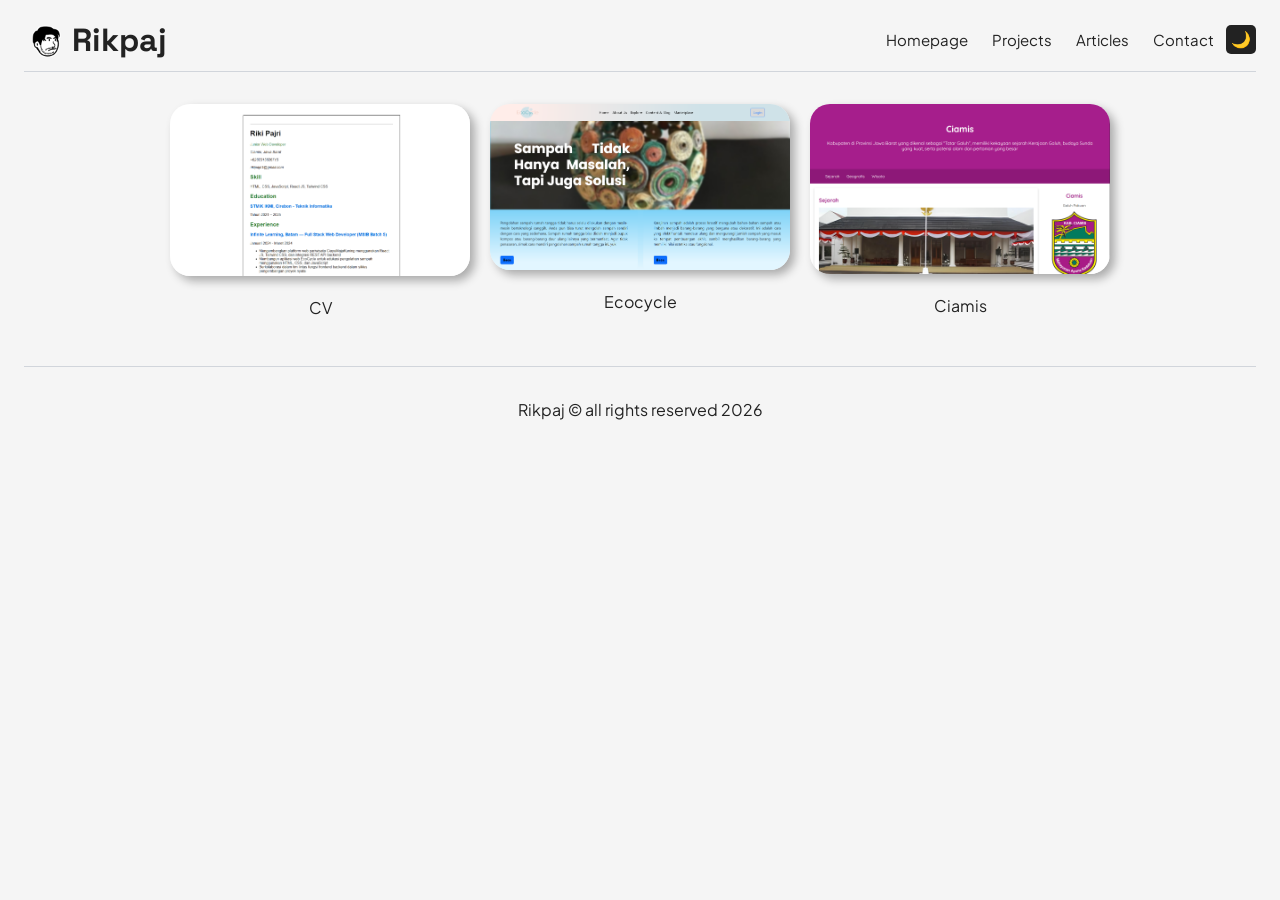
==== Projects.html @ d843d767 "Initial commit Created from https://vercel.com/new" ====
<!doctype html>
<html lang="id">
  <head>
    <meta charset="UTF-8" />
    <meta name="viewport" content="width=device-width, initial-scale=1.0" />

    <!-- Google font 1 -->
    <link rel="preconnect" href="https://fonts.googleapis.com" />
    <link rel="preconnect" href="https://fonts.gstatic.com" crossorigin />
    <link
      href="https://fonts.googleapis.com/css2?family=Space+Grotesk:wght@300..700&display=swap"
      rel="stylesheet"
    />
    <!-- Google font 2 -->
    <link rel="preconnect" href="https://fonts.googleapis.com" />
    <link rel="preconnect" href="https://fonts.gstatic.com" crossorigin />
    <link
      href="https://fonts.googleapis.com/css2?family=Plus+Jakarta+Sans:ital,wght@0,200..800;1,200..800&display=swap"
      rel="stylesheet"
    />

    <title>Projects | Personal Portfolio</title>
    <link rel="stylesheet" href="/styles/styles.css" />
  </head>
  <body>
    <header>
      <img src="/img/image.png" alt="logo" />
      <span class="logo"> Rikpaj </span>
      <nav>
        <ul>
          <li><a href="/index.html">Homepage</a></li>
          <li><a href="/Projects.html">Projects</a></li>
          <li><a href="/Articles.html">Articles</a></li>
          <li><a href="/Contact.html">Contact</a></li>
        </ul>
      </nav>

      <!-- dark mode -->
      <button id="theme-toggle">🌙</button>
    </header>

    <!-- main content-->
    <main >
      <div class="wadahkartu">
      <section class="kartu">
        <a href="https://cvrikpaj.vercel.app/" target="_blank">
          <img src="/img/CV.png" alt="logo"
        /></a>
        <p>CV</p>
      </section>
      <section class="kartu">
        <a href="https://ecocycle-inky.vercel.app/" target="_blank">
          <img src="/img/Ecocycle.png" alt="logo"
        /></a>
        <p>Ecocycle</p>
      </section>
      <section class="kartu">
        <a href="https://ciamis.vercel.app/" target="_blank">
          <img src="/img/Ciamis.png" alt="logo"
        /></a>
        <p>Ciamis</p>
        </div>
      </section>
    </main>

    <!-- Footer -->
    <footer>
      <p>Rikpaj &copy; all rights reserved 2026</p>
    </footer>

    <!-- script js -->
    <script src="/js/script.js"></script>
  </body>
</html>
---- styles/styles.css ----
/* dark mode versi 1 */
:root {
  --background-color: #f5f5f5;
  --text-color: #222222;
  --border-color: #d1d5db;

  --accent-color: #2563eb;
  --accent-hover-color: #1d4ed8;
  --accent-active-color: #1e40af;
}

.dark-mode {
  --background-color: #18181b;
  --text-color: #e4e4e7;
  --border-color: #3f3f46;

  --accent-color: #60a5fa;
  --accent-hover-color: #93c5fd;
  --accent-active-color: #bfdbfe;
}

/* dark mode versi 2*/
/* :root {
  --background-color: #fafafa;
  --text-color: #171717;
  --border-color: #d4d4d4;
}

.dark-mode {
  --background-color: #171717;
  --text-color: #fafafa;
  --border-color: #404040;
} */

/* Global styles */
*,
*::before,
*::after {
  box-sizing: border-box;
}

body {
  font-family: "Space Grotesk", sans-serif;
  padding: 0 1rem;
  background-color: var(--background-color);
  color: var(--text-color);
}

p,
a,
ul,
li {
  font-family: "Plus Jakarta Sans", sans-serif;
}

ul {
  list-style: none;
  padding: 0;
}

a {
  text-decoration: none;
  color: var(--text-color);
}

img {
  max-width: 100%;
  width: 3rem;
}

/* header */

.logo {
  font-size: 2rem;
  font-weight: bold;
  font-style: "Space Grotesk", sans-serif;
}
header {
  display: flex;
  /* justify-content: space-between; */
  align-items: center;
  padding: 5px 0;
  border-bottom: 1px solid var(--border-color);
}

nav {
  margin-left: auto;
}

nav ul {
  display: flex;
}

nav ul li a {
  padding: 0.25rem 0.5rem;
  margin: 0 0.25rem;
  font-size: 15px;
}

nav ul li a:hover {
  outline: 1px solid var(--border-color);
  border-radius: 5px;
  background-color: var(--text-color);
  color: var(--background-color);
}

/* main content */
main {
  padding: 2rem;
  display: flex;
  flex-direction: column;
  align-items: center;
  gap: 2rem;
}

.hero {
  text-align: center;
  margin: 10%;
}

/* section : catatan ai */
.flex-wrapper {
  display: flex;
  width: 100%;
}

.projects,
.work-experience,
.education {
  border: 1px solid var(--border-color);
  display: flex;
  flex-direction: column;
  padding: 1rem;
  box-sizing: border-box;
}

.projects {
  flex: 1;
  border-right: 0px solid var(--border-color);
}

.work-experience {
  flex: 1.5;
  border-right: 0px solid var(--border-color);
}

.OpenSource-Work {
  margin-top: 1.5rem;
  margin-left: -1rem;
  margin-right: -1rem;
  padding: 1rem 1rem 0 1rem;
  border-top: 1px solid var(--border-color);
}

.education {
  flex: 1.5;
}

/* ulasan */
.tanggapan {
  display: flex;
  flex-direction: row;
  align-items: center;
}

blockquote {
  border: 1px solid var(--border-color);
  padding: 1rem;
  border-radius: 10px;
  margin: 1rem;
  text-align: justify;
}

blockquote .tranparan {
  opacity: 0.7;
  font-style: italic;
}

/* footer */
footer {
  text-align: center;
  padding: 1rem;
  border-top: 1px solid var(--border-color);
}

/* contact */

form {
  display: flex;
  flex-direction: column;
  gap: 1.5rem;
}

label {
  font-size: 1rem;
  color: var(--text-color);
}

input,
textarea {
  padding: 5px;
  border: 1px solid var(--border-color);
  border-radius: 5px;
  font-size: 1rem;
  background-color: var(--background-color);
  color: var(--text-color);
}

input:focus,
textarea:focus {
  outline: none;
  border-color: var(--accent-color);
  box-shadow: 0 0 0 1px;
}

button {
  padding: 5px;
  background-color: var(--text-color);
  color: var(--background-color);
  border: none;
  border-radius: 5px;
  cursor: pointer;
  font-size: 1rem;
  transition: background-color 0.3s ease;
}

button:hover {
  background-color: var(--background-color);
  color: var(--text-color);
  border: 1px solid var(--border-color);
}

button:active {
  background-color: var(--text-color);
}

/* Project */
.wadahkartu {
  display: flex; /* Membuat isi di dalamnya berjejer ke samping */
  flex-wrap: wrap; /* Kartu otomatis turun ke bawah jika layar HP kekecilan */
  justify-content: center; /* Membuat posisi kartu rata tengah */
  gap: 20px; /* Memberi jarak antar kartu sebesar 20px */
}
.kartu {
  width: 300px;
  text-align: center;
}
.kartu img {
  width: 100%;
  max-width: 500%;
  border-radius: 20px;
  box-shadow: 5px 5px 10px rgba(0, 0, 0, 0.3);
}

/* Media */
@media (max-width: 768px) {
  header {
    flex-direction: column;
    align-items: flex-start;
    gap: 0.5rem;
  }

  nav {
    margin-left: 0;
    width: 100%;
  }

  nav ul {
    flex-wrap: wrap;
    gap: 0.25rem;
  }

  .flex-wrapper {
    flex-direction: column;
  }

  .projects,
  .work-experience,
  .education {
    flex: 1 1 auto;
  }

  .tanggapan {
    flex-direction: column;
    align-items: stretch; /* reset, biar blockquote selebar penuh lagi */
  }

  blockquote {
    box-sizing: border-box; /* jaga-jaga: padding+border ikut dihitung di lebar 100% */
  }
}
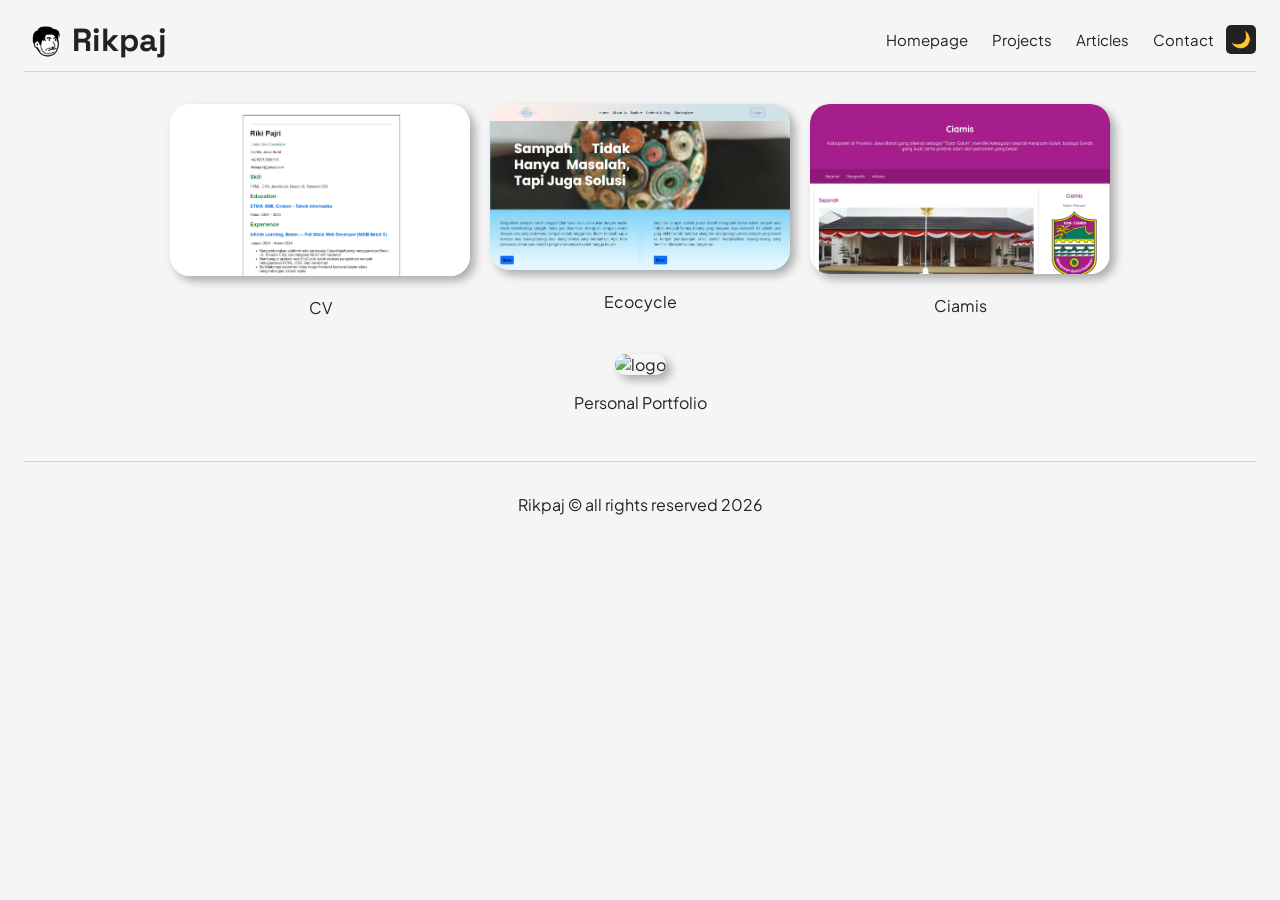
==== commit bfff0a51: "Update Projects.html" ====
--- a/Projects.html
+++ b/Projects.html
@@ -59,8 +59,14 @@
           <img src="/img/Ciamis.png" alt="logo"
         /></a>
         <p>Ciamis</p>
-        </div>
       </section>
+      <section class="kartu">
+        <a href="https://personal-portfolio-beta-wheat.vercel.app/" target="_blank">
+          <img src="/img/Personal Portfolio.png" alt="logo"
+        /></a>
+      <p>Personal Portfolio</p>
+      </section>
+    </div>
     </main>
 
     <!-- Footer -->
